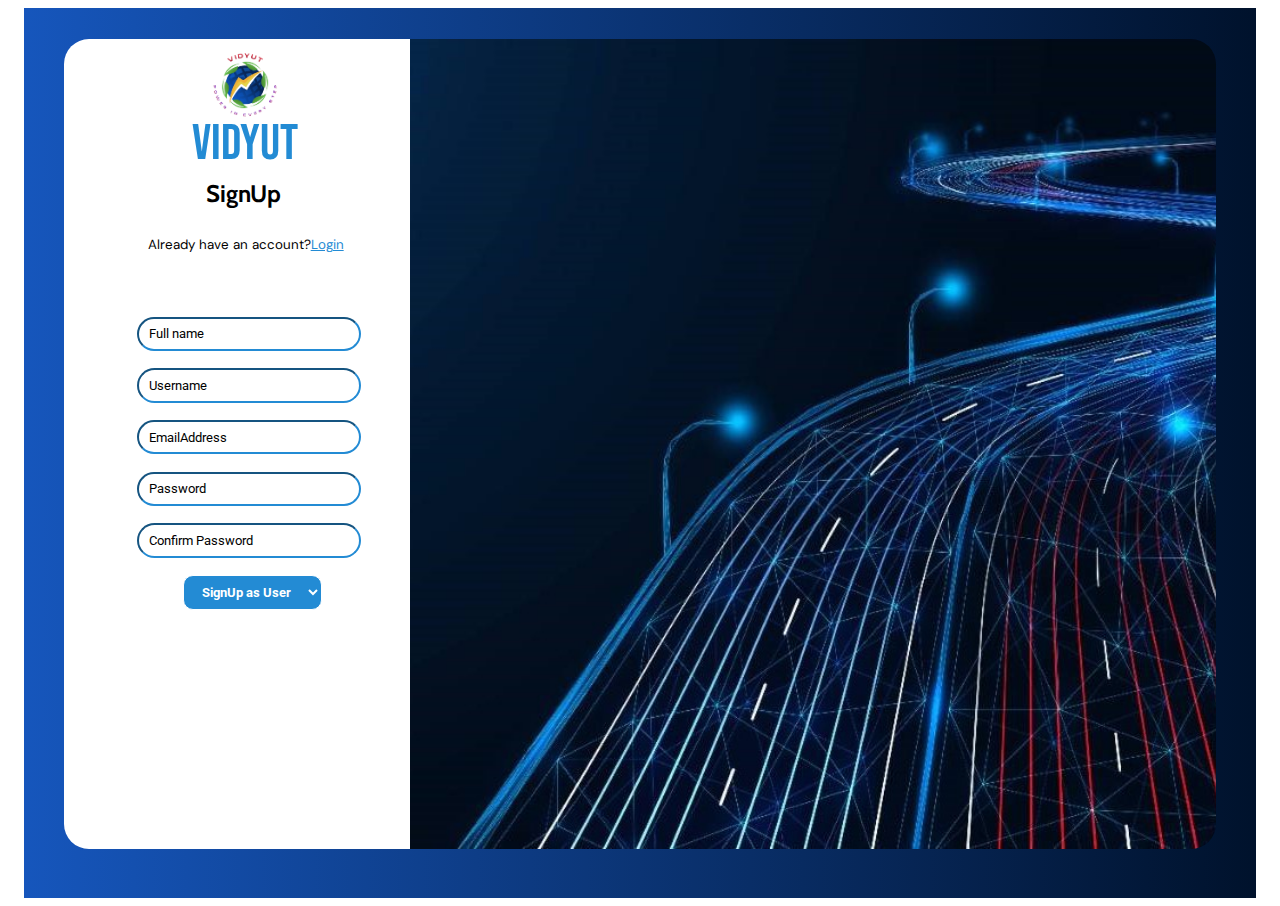
==== registration page/registration.html @ a3771a2c "Added registration page" ====
<!DOCTYPE html>
<html lang="en">
<head>
    <meta charset="UTF-8">
    <meta name="viewport" content="width=device-width, initial-scale=1.0">
    <title>Document</title>
    <link rel="stylesheet" href="styles2.css">
    <link href="https://fonts.googleapis.com/css2?family=Roboto:ital,wght@0,100;0,300;0,400;0,500;0,700;0,900;1,100;1,300;1,400;1,500;1,700;1,900&display=swap" rel="stylesheet">
    <link href="https://fonts.googleapis.com/css2?family=Bebas+Neue&display=swap" rel="stylesheet">
    <link href="https://fonts.googleapis.com/css2?family=Bebas+Neue&family=Cabin:ital,wght@0,400..700;1,400..700&display=swap" rel="stylesheet">
    <link href="https://fonts.googleapis.com/css2?family=Bebas+Neue&family=Cabin:ital,wght@0,400..700;1,400..700&family=DM+Sans:ital,opsz,wght@0,9..40,100..1000;1,9..40,100..1000&display=swap" rel="stylesheet">
    <link href="https://fonts.googleapis.com/css2?family=Gwendolyn:wght@400;700&display=swap" rel="stylesheet">
    
    

</head>
<body>
    <div class="bg1">
        <div class="login">
            <div class="nav">
                <img src="./item/Screenshot_2024-05-05_210625-removebg-preview (7).png" class="logo"/>
                <span class="title">VIDYUT</span>
                <span class="heading">SignUp</span>
                <p class="para">Already have an account?<a style="text-decoration: underline; color: rgb(35, 139, 212);">Login</a></p>
            </div>
            
            <div class="big-box">
            <div class="input-section">
                <input type="text" class="is-input" placeholder="Full name"/>
                
                <input type="text" class="is-input" placeholder="Username"/><br/>
                <input type="text" class="is-input" placeholder="EmailAddress"/><br>
                <input type="text" class="is-input" placeholder="Password"/><br>
                <input type="text" class="is-input" placeholder="Confirm Password"/><br>
                
                
                <div class="log">
                <select style="border: 1px solid white; border-radius: 10px; position: absolute;top: 0px;left: 46px;height: 35px; width: fit-content; color: white;font-weight: bold;" class="sm-btn" >
                    <option>SignUp as User</option>
                    <option>SignUp as Employee</option>
                </select>
                </div>
            </div>
            </div>
        </div>
    
    <div class="container2"></div>
    </div>

    
    

</body>
</html>
---- registration page/styles2.css ----
.bg1{
    display: flex;
    gap: 0;
    height: 90vh;
    width: 90vw;
    margin: auto;
    padding: 40px;
    position: relative;
    z-index: 1;
    background: linear-gradient(to right,rgb(22, 86, 188),rgb(0, 18, 44));
    
}



.container{
    height: 100vh;
    width: 100vw;
    background-image: url(./xLED-lighting-street-luminaire-AEC-Illuminazione-1-1000x1000.jpg.pagespeed.ic.epcnmq9Vp-.webp);
    background-position: center center ;
    background-size:cover;
    background-repeat: no-repeat;
   
}
.login{
    height: 100%;
    width: 30vw;
    background-color: white;
    position: relative;
    border-top-left-radius: 25px;
    border-bottom-left-radius: 25px;
    position: relative;
    bottom: 1vh;
}
.nav{
    height: 10%;
    width: 100%;
    margin-top: 10%;
    position: relative;
    bottom: 5%;
    left: 30%;
    display: flex;
    flex-direction: column;
}

.input-section{
    position: relative;
left: 21%;

}
.big-box{
    position: relative;
    top: 20%;
    display: flex;
    flex-direction: column;
    justify-content: center;
}
.is-input{
    margin-bottom: 5%;
    height: 10px;
    width: 200px;
     border-color: rgb(35, 139, 212); 
    border-radius: 20px;
    padding: 0.8vw;
   
}
.social button{
    background-color: transparent;
   border: none;
   cursor: pointer;
}
.social{
    position:relative;
    left: 26%;
    display: flex;
    gap: 8%;
    margin-top: 20%;
}
.social button img{
    border-radius: 100px;
}

::placeholder{
    color: black;
    font-family: "Roboto",sans-serif;
}
.logo{
    height: 120px;
    width: 120px;
    position: relative;
    left: 5%;
    top: 5%;
    border-radius: 50%;
}
.rm{
    position: relative;
    bottom: 1px;
    font-size: 0.9rem;
    font-family: "Roboto",serif;
}
.sm-btn{
    font-family: "Roboto",serif;
    background-color: rgb(35, 139, 212);
    cursor: pointer;
    text-align: center;
}
.title{
    position: relative;
    bottom: 50px;
    left: 7%;
    margin-top: 35px;
    font-size:50px;
    color:rgb(35, 139, 212);
    font-family: "Bebas Neue";
}
.log{
    position: relative;
    left: 0px;

}
.heading{
    font-size: x-large;
    position: relative;
    left: 11%;
    bottom: 55%;
    font-family:"Cabin";
    font-weight:bold; 
}
.para{
    position: relative;
    bottom: 30px;
    right: 20px;
    font-family: "DM Sans";
    font-size: smaller;
}
.container2{
    
    height: 100%;
    width: 70vw;
    background-image: url(./item/image.jpg);
    background-size:cover; 
background-repeat: no-repeat;
border-top-right-radius: 25px;
border-bottom-right-radius: 25px;
position: relative;
bottom: 1vh;
    

    
}
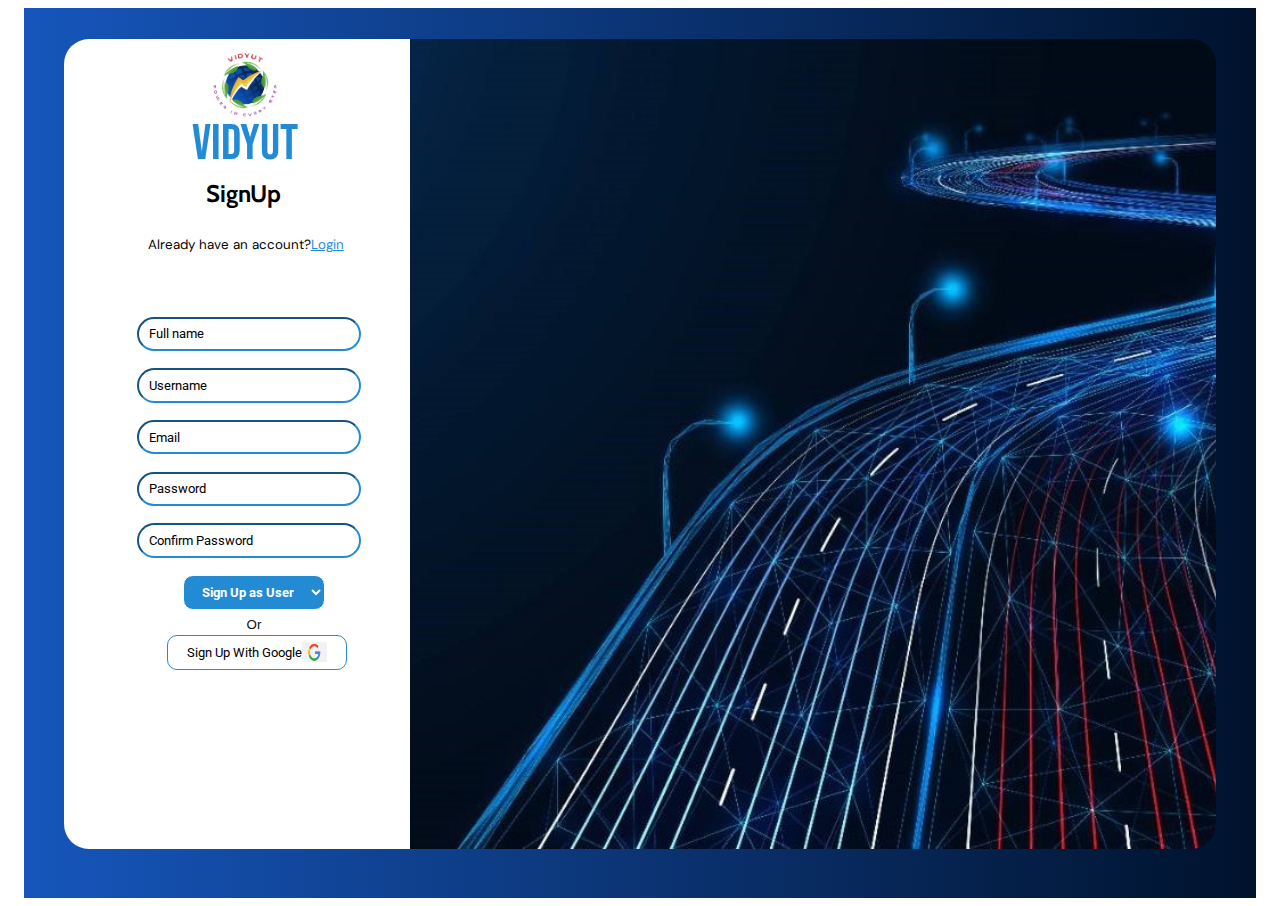
==== commit 4cc73cfc: "Added tree page" ====
--- a/registration page/registration.html
+++ b/registration page/registration.html
@@ -29,16 +29,18 @@
                 <input type="text" class="is-input" placeholder="Full name"/>
                 
                 <input type="text" class="is-input" placeholder="Username"/><br/>
-                <input type="text" class="is-input" placeholder="EmailAddress"/><br>
-                <input type="text" class="is-input" placeholder="Password"/><br>
-                <input type="text" class="is-input" placeholder="Confirm Password"/><br>
+                <input type="text" class="is-input" placeholder="Email"/><br>
+                <input type="password" class="is-input" placeholder="Password"/><br>
+                <input type="password" class="is-input" placeholder="Confirm Password"/><br>
                 
                 
                 <div class="log">
                 <select style="border: 1px solid white; border-radius: 10px; position: absolute;top: 0px;left: 46px;height: 35px; width: fit-content; color: white;font-weight: bold;" class="sm-btn" >
-                    <option>SignUp as User</option>
-                    <option>SignUp as Employee</option>
-                </select>
+                    <option>Sign Up as User</option>
+                    <option>Sign Up as Employee</option>
+                </select><br>
+                <p class="or">Or</p>
+                <button class="google-btn">Sign Up With Google<img class="google-icon" src="./item/png-clipart-google-logo-google-search-google-account-redes-search-engine-optimization-text.png"></button>
                 </div>
             </div>
             </div>
--- a/registration page/styles2.css
+++ b/registration page/styles2.css
@@ -104,6 +104,14 @@
     cursor: pointer;
     text-align: center;
 }
+.or{
+    font-family: sans-serif;
+    font-size: smaller;
+    position: relative;
+    top: 10px;
+    left: 110px;
+    color: rgb(15, 14, 14);
+}
 .title{
     position: relative;
     bottom: 50px;
@@ -144,7 +152,23 @@
 border-bottom-right-radius: 25px;
 position: relative;
 bottom: 1vh;
-    
-
-    
+}
+.google-btn{
+    font-family: "Roboto",serif;
+    background-color: white;
+    cursor: pointer;
+    border: 1px solid rgb(35, 139, 212);
+    border-radius: 10px;
+    height: 35px;
+    width: 180px;
+    position: relative;
+    left: 30px;
+    position: relative;
+    padding-bottom: 10px;
+}
+.google-icon{
+    height: 20px;
+    width: 25px;
+    position: relative;
+    top: 5px;
 }